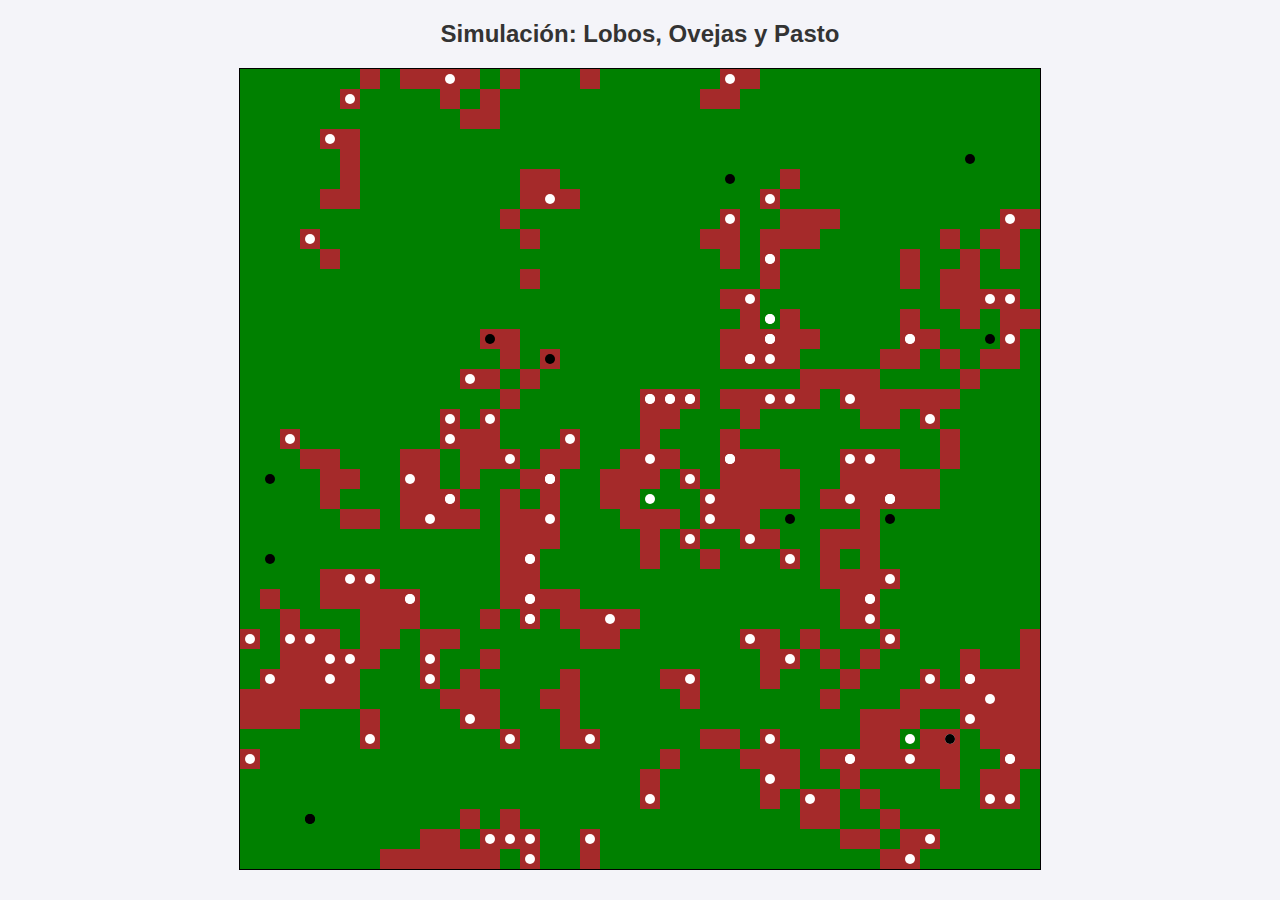
==== index.html @ 4b97ffab "subida del proyecto" ====
<!DOCTYPE html>
<html lang="en">
    <head>
      <meta charset="UTF-8">
      <meta name="viewport" content="width=device-width, initial-scale=1.0">
      <title>Simulación de Lobos y Ovejas</title>
      <link rel="stylesheet" href="css/styles.css">
    </head>
    <body>
      <h1 class="title">Simulación: Lobos, Ovejas y Pasto</h1>
      <canvas id="simulationCanvas" width="800" height="800"></canvas>
      <script type="module" src="js/main.js"></script>
    </body>
</html>
---- css/styles.css ----
body {
    font-family: Arial, sans-serif;
    text-align: center;
    background-color: #f4f4f9;
    margin: 0;
    padding: 0;
  }
  
  .title {
    color: #333;
    margin: 20px 0;
  }
  
  canvas {
    border: 1px solid #000;
    display: block;
    margin: auto;
  }
  
  h1 {
    font-size: 24px;
  }
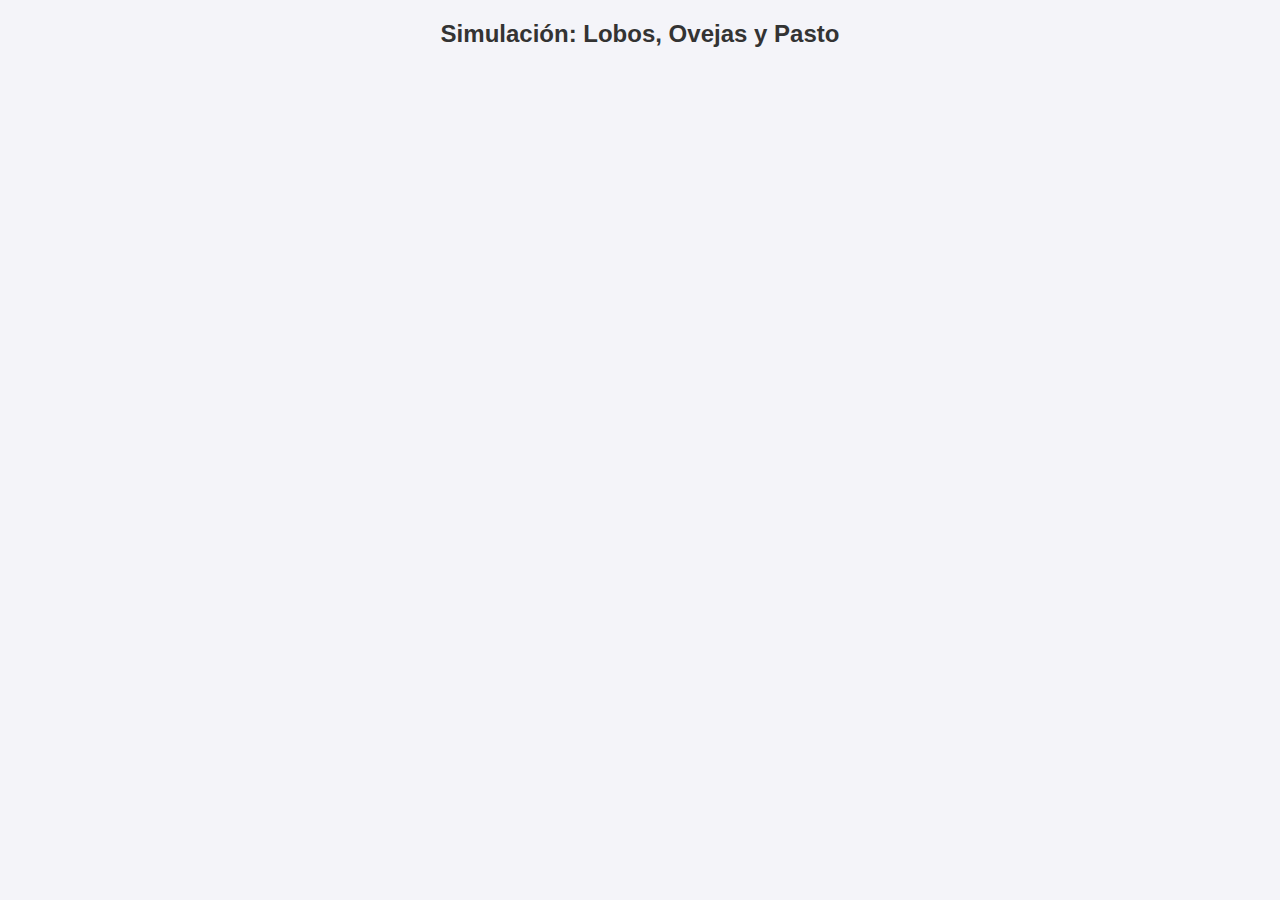
==== commit 8eb888a9: "arreglo en el html pagina 3" ====
--- a/index.html
+++ b/index.html
@@ -8,7 +8,7 @@
     </head>
     <body>
       <h1 class="title">Simulación: Lobos, Ovejas y Pasto</h1>
-      <canvas id="simulationCanvas" width="800" height="800"></canvas>
-      <script type="module" src="js/main.js"></script>
+      <!-- <canvas id="simulationCanvas" width="800" height="800"></canvas> -->
+      <!-- <script type="module" src="js/main.js"></script> -->
     </body>
 </html>
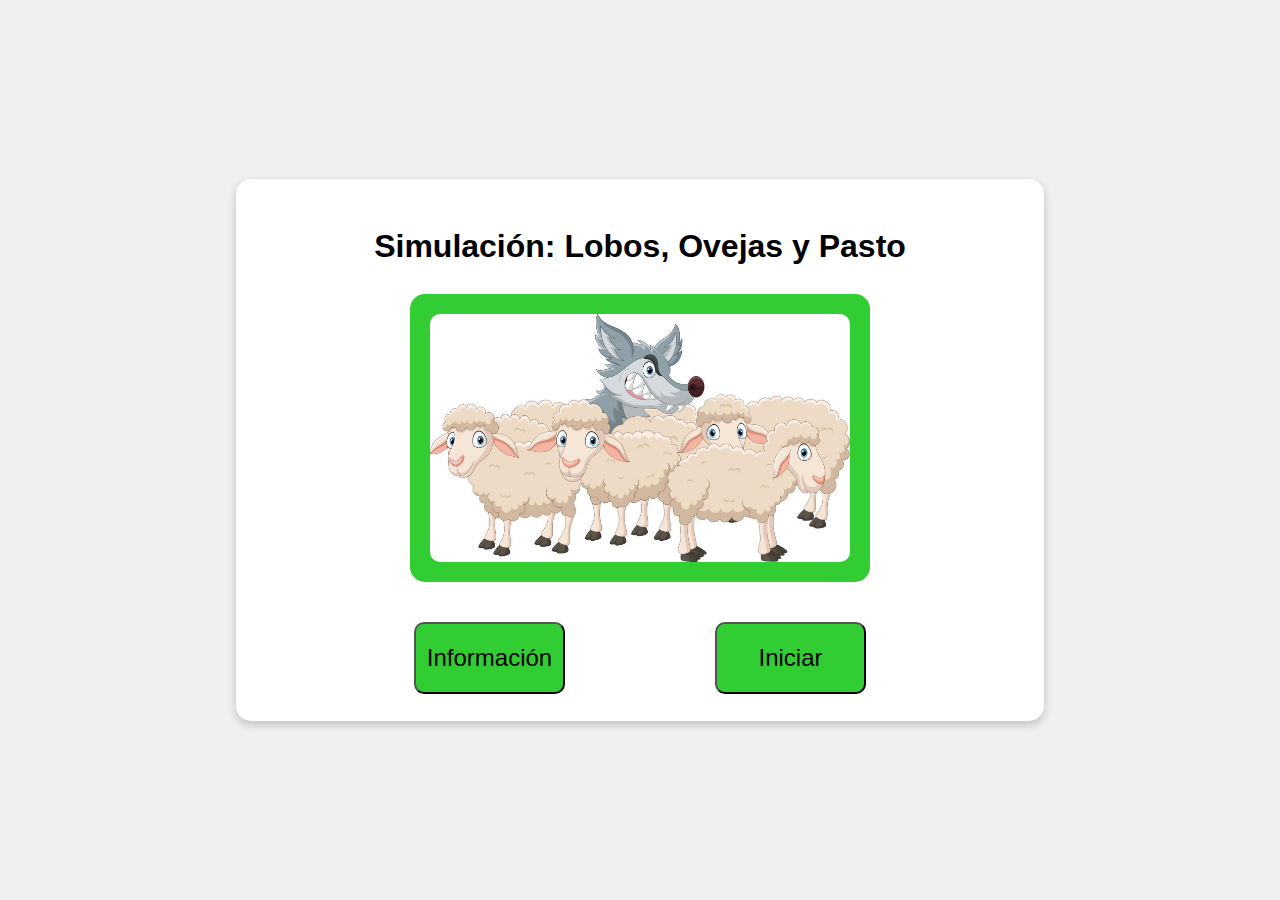
==== commit dd1dd191: "algunas mejoras visuales" ====
--- a/index.html
+++ b/index.html
@@ -1,14 +1,63 @@
 <!DOCTYPE html>
 <html lang="en">
     <head>
-      <meta charset="UTF-8">
-      <meta name="viewport" content="width=device-width, initial-scale=1.0">
-      <title>Simulación de Lobos y Ovejas</title>
-      <link rel="stylesheet" href="css/styles.css">
+        <meta charset="UTF-8" />
+        <meta name="viewport" content="width=device-width, initial-scale=1.0" />
+        <title>Container with 3x3 Grid</title>
+        <link rel="stylesheet" href="/css/inicio.css" />
     </head>
     <body>
-      <h1 class="title">Simulación: Lobos, Ovejas y Pasto</h1>
-      <!-- <canvas id="simulationCanvas" width="800" height="800"></canvas> -->
-      <!-- <script type="module" src="js/main.js"></script> -->
+        <div class="container">
+            <div class="item-15">
+                <div><h1>Simulación: Lobos, Ovejas y Pasto</h1></div>
+            </div>
+
+            <div class="item">
+              <div class="item-70">
+                  <img src="/img/lobo-oveja.jpg" alt="" />
+              </div>
+            </div>
+
+            <div class="item item-15">
+                <button class="item2" id="openModal">Información</button>
+                <button class="item2">
+                    <a href="/paginados.html"> Iniciar</a>
+                </button>
+            </div>
+        </div>
+
+        <div id="myModal" class="modal">
+            <div class="modal-content">
+                <span class="close">&times;</span>
+                <h2>Información</h2>
+                <p>
+                    Lorem ipsum dolor sit amet, consectetur adipiscing elit.
+                    Phasellus vehicula, lorem id dictum consequat
+                </p>
+            </div>
+        </div>
     </body>
+    <script>
+        // Referencias a los elementos
+        const modal = document.getElementById("myModal");
+        const openModalBtn = document.getElementById("openModal");
+        const closeModalBtn = document.querySelector(".close");
+
+        // Abrir el modal
+        openModalBtn.onclick = function () {
+            modal.style.display = "block";
+        };
+
+        // Cerrar el modal
+        closeModalBtn.onclick = function () {
+            modal.style.display = "none";
+        };
+
+        // Cerrar el modal haciendo clic fuera de él
+        window.onclick = function (event) {
+            if (event.target === modal) {
+                modal.style.display = "none";
+            }
+        };
+    </script>
 </html>
--- a/css/inicio.css
+++ b/css/inicio.css
@@ -0,0 +1,120 @@
+/* Centrar el contenedor en la pantalla */
+body {
+    margin: 0;
+    height: 100vh;
+    display: flex;
+    justify-content: center;
+    align-items: center;
+    background-color: #f0f0f0;
+    font-family: Arial, sans-serif;
+}
+
+/* Contenedor principal */
+.container {
+    background-color: #ffffff;
+    padding: 20px;
+    height: auto;
+    width: 60%;
+    border-radius: 15px;
+    box-shadow: 0 4px 10px rgba(0, 0, 0, 0.2);
+}
+
+.item-15 {
+    display: flex;
+    justify-content: space-evenly; /* Espacio entre los elementos */
+    align-items: center; /* Centra verticalmente los elementos */
+    border-radius: 5px;
+    padding: 1%;
+
+    height: 10%; /* Ocupa el 15% de la altura del contenedor */
+}
+
+
+.item-70 {
+  display: flex; /* Habilita el uso de flexbox */
+  justify-content: center; /* Centra horizontalmente */
+  align-items: center; /* Centra verticalmente */
+  background-color: #32cd32; /* Fondo verde claro */
+  width: 60%; /* Ocupa todo el ancho disponible */
+  height: 60%; /* Ajusta la altura al 60% del contenedor */
+  border-radius: 15px; /* Bordes redondeados */
+  padding: 20px; /* Espaciado interno para dar margen a la imagen */
+  box-sizing: border-box; /* Asegura que el padding no afecte el tamaño total */
+  margin-left: auto;
+  margin-right: auto;
+  margin-bottom: 2rem;
+}
+
+.item-70 img {
+  max-width: 100%; /* Escala la imagen dentro del contenedor */
+  max-height: 100%; /* Mantiene proporciones dentro del contenedor */
+  object-fit: contain; /* Asegura que la imagen no se deforme */
+  border-radius: 10px; /* Opcional: bordes redondeados para la imagen */
+}
+
+.item2 {
+    background-color: #32cd32;
+    text-align: center;
+    border-radius: 10px;
+    display: flex;
+    align-items: center;
+    justify-content: center;
+    padding: 20px;
+    width: 20%;
+    transition: transform 0.3s, background-color 0.3s;
+    color: black;
+    font-size: 1.5rem;
+    text-decoration: none;  
+    cursor: pointer;
+}
+
+.item2 a {
+  text-decoration: none; 
+  color: inherit; 
+  font-size: inherit; 
+  cursor: pointer; 
+}
+
+.item2:hover {
+    transform: scale(1.1);
+    background-color: #2bb22b;
+}
+
+.modal {
+    display: none;
+    position: fixed;
+    z-index: 1;
+    left: 0;
+    top: 0;
+    width: 100%;
+    height: 100%;
+    overflow: auto;
+    background-color: rgba(0, 0, 0, 0.5);
+}
+
+/* Estilo para el contenido del modal */
+.modal-content {
+    background-color: #fff;
+    margin: 15% auto;
+    padding: 20px;
+    border: 1px solid #888;
+    width: 80%;
+    max-width: 500px;
+    border-radius: 8px;
+    text-align: center;
+}
+
+/* Estilo para el botón de cerrar */
+.close {
+    color: #aaa;
+    float: right;
+    font-size: 28px;
+    font-weight: bold;
+    cursor: pointer;
+}
+
+.close:hover,
+.close:focus {
+    color: #000;
+    text-decoration: none;
+}
